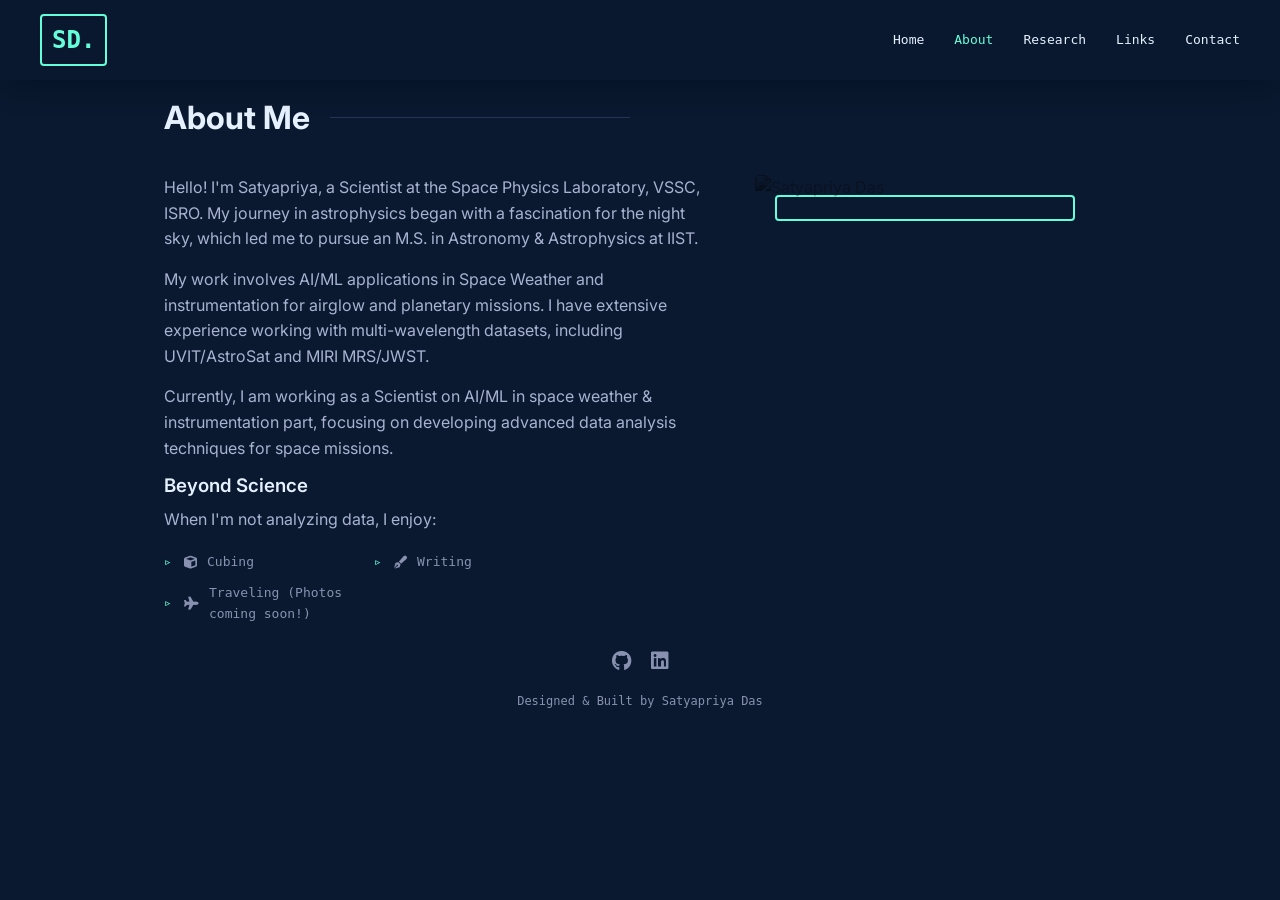
==== about.html @ 4cc2d3f5 "feat: Add multi-page website with Links, Tools, and updated Design" ====
<!DOCTYPE html>
<html lang="en">

<head>
    <meta charset="UTF-8">
    <meta name="viewport" content="width=device-width, initial-scale=1.0">
    <title>About | Satyapriya Das</title>
    <link rel="stylesheet" href="assets/css/style.css">
    <link href="https://fonts.googleapis.com/css2?family=Inter:wght@400;700&family=SF+Mono&display=swap"
        rel="stylesheet">
    <link rel="stylesheet" href="https://cdnjs.cloudflare.com/ajax/libs/font-awesome/6.4.0/css/all.min.css">
</head>

<body>

    <nav class="navbar">
        <div class="logo">SD.</div>
        <div class="nav-links">
            <a href="index.html" class="nav-link">Home</a>
            <a href="about.html" class="nav-link active">About</a>
            <a href="research.html" class="nav-link">Research</a>
            <a href="links.html" class="nav-link">Links</a>
            <a href="contact.html" class="nav-link">Contact</a>
        </div>
        <div class="hamburger">
            <div class="line line1"></div>
            <div class="line line2"></div>
            <div class="line line3"></div>
        </div>
    </nav>

    <main class="container" style="padding-top: 100px;">
        <h2 class="section-title">About Me</h2>
        <div class="about-content">
            <div class="bio-text">
                <p>Hello! I'm Satyapriya, a Scientist at the Space Physics Laboratory, VSSC, ISRO. My journey in
                    astrophysics began with a fascination for the night sky, which led me to pursue an M.S. in Astronomy
                    & Astrophysics at IIST.</p>
                <p>My work involves AI/ML applications in Space Weather and instrumentation for airglow and planetary
                    missions. I have extensive experience working with multi-wavelength datasets, including
                    UVIT/AstroSat and MIRI MRS/JWST.</p>
                <p>Currently, I am working as a Scientist on AI/ML in space weather & instrumentation part, focusing on
                    developing advanced data analysis techniques for space missions.</p>

                <h3>Beyond Science</h3>
                <p>When I'm not analyzing data, I enjoy:</p>
                <ul class="interests-list">
                    <li><i class="fas fa-cube"></i> Cubing</li>
                    <li><i class="fas fa-pen-fancy"></i> Writing</li>
                    <li><i class="fas fa-plane"></i> Traveling (Photos coming soon!)</li>
                </ul>
            </div>
            <div class="profile-pic-container">
                <img src="assets/profile.png" alt="Satyapriya Das" class="profile-pic">
            </div>
        </div>
    </main>

    <footer class="footer">
        <div class="social-links">
            <a href="https://github.com/SatyaAstroSPL" target="_blank"><i class="fab fa-github"></i></a>
            <a href="https://www.linkedin.com/in/satyapriya-das-74209920a" target="_blank"><i
                    class="fab fa-linkedin"></i></a>
        </div>
        <p class="copyright">Designed & Built by Satyapriya Das</p>
    </footer>

    <script src="assets/js/script.js"></script>
</body>

</html>
---- assets/css/style.css ----
/* 
   Professional Scientist Portfolio Theme 
   Theme: Deep Space
*/

:root {
    /* Color Palette */
    --bg-color: #0a192f;
    /* Navy Background */
    --light-navy: #112240;
    /* Light Navy for cards */
    --lightest-navy: #233554;
    /* Lighter Navy for borders/lines */
    --slate: #8892b0;
    /* Slate for secondary text */
    --light-slate: #a8b2d1;
    /* Light Slate for primary text */
    --white: #e6f1ff;
    /* White for headings */
    --accent: #64ffda;
    /* Teal Accent */
    --accent-tint: rgba(100, 255, 218, 0.1);

    --nav-bg: rgba(10, 25, 47, 0.85);

    /* Typography */
    --font-main: 'Inter', sans-serif;
    --font-mono: 'SF Mono', 'Fira Code', monospace;

    /* Spacing */
    --section-padding: 120px 0;
}

/* Reset & Base */
html {
    scroll-behavior: smooth;
    box-sizing: border-box;
}

*,
*:before,
*:after {
    box-sizing: inherit;
}

body {
    margin: 0;
    padding: 0;
    background-color: var(--bg-color);
    color: var(--light-slate);
    font-family: var(--font-main);
    line-height: 1.6;
    -webkit-font-smoothing: antialiased;
}

h1,
h2,
h3,
h4,
h5,
h6 {
    margin: 0 0 10px 0;
    font-weight: 600;
    color: var(--white);
    line-height: 1.1;
}

p {
    margin: 0 0 15px 0;
}

a {
    text-decoration: none;
    color: inherit;
    transition: all 0.25s cubic-bezier(0.645, 0.045, 0.355, 1);
}

ul {
    list-style: none;
    padding: 0;
    margin: 0;
}

/* Utilities */
.container {
    max-width: 1000px;
    margin: 0 auto;
    padding: 0 24px;
}

.section-title {
    display: flex;
    align-items: center;
    font-size: clamp(26px, 5vw, 32px);
    font-weight: 700;
    color: var(--white);
    margin-bottom: 40px;
    white-space: nowrap;
}

.section-title::after {
    content: "";
    display: block;
    width: 300px;
    height: 1px;
    margin-left: 20px;
    background-color: var(--lightest-navy);
}

.highlight {
    color: var(--accent);
}

/* Navigation */
.navbar {
    position: fixed;
    top: 0;
    width: 100%;
    height: 80px;
    background-color: var(--nav-bg);
    backdrop-filter: blur(10px);
    z-index: 1000;
    display: flex;
    justify-content: space-between;
    align-items: center;
    padding: 0 40px;
    box-shadow: 0 10px 30px -10px rgba(2, 12, 27, 0.7);
    transition: transform 0.3s ease;
}

.logo {
    color: var(--accent);
    font-family: var(--font-mono);
    font-size: 24px;
    font-weight: 700;
    border: 2px solid var(--accent);
    padding: 5px 10px;
    border-radius: 4px;
}

.nav-links {
    display: flex;
    gap: 30px;
}

.nav-link {
    color: var(--white);
    font-family: var(--font-mono);
    font-size: 13px;
    /* counter-increment removed */
}

.nav-link:hover,
.nav-link.active {
    color: var(--accent);
}

/* ::before removed to hide numbers */

/* Hero Section */
.hero-section {
    min-height: 100vh;
    display: flex;
    flex-direction: column;
    justify-content: center;
    padding: 0;
    margin: 0 auto;
    background: linear-gradient(rgba(10, 25, 47, 0.85), rgba(10, 25, 47, 0.85)), url('../Photos_for_background/Beach_pic_andaman.jpg');
    background-size: cover;
    background-position: center;
    background-attachment: fixed;
}

.hero-content {
    animation: fadeInUp 1s ease forwards;
    max-width: 1000px;
    margin: 0 auto;
    padding: 0 24px;
}

.hi-text {
    color: var(--accent);
    font-family: var(--font-mono);
    font-size: 16px;
    margin-bottom: 20px;
}

.big-heading {
    font-size: clamp(40px, 8vw, 80px);
    font-weight: 600;
    color: var(--white);
    line-height: 1.1;
    margin-bottom: 10px;
}

.medium-heading {
    font-size: clamp(40px, 8vw, 80px);
    font-weight: 600;
    color: var(--slate);
    line-height: 1.1;
    margin-bottom: 20px;
}

.hero-desc {
    font-size: 18px;
    color: var(--slate);
    max-width: 500px;
    margin-bottom: 50px;
}

.hero-buttons {
    display: flex;
    gap: 20px;
}

.btn {
    padding: 12px 24px;
    font-family: var(--font-mono);
    font-size: 14px;
    border-radius: 4px;
    cursor: pointer;
    text-align: center;
    display: inline-block;
}

.btn-primary {
    background-color: transparent;
    border: 1px solid var(--accent);
    color: var(--accent);
}

.btn-primary:hover {
    background-color: var(--accent-tint);
}

.btn-outline {
    background-color: var(--light-navy);
    color: var(--white);
    border: 1px solid var(--light-navy);
}

.btn-outline:hover {
    background-color: var(--lightest-navy);
}

/* About Section */
.about-content {
    display: grid;
    grid-template-columns: 3fr 2fr;
    gap: 50px;
    align-items: flex-start;
}

.bio-text p {
    margin-bottom: 15px;
}

.interests-list {
    display: grid;
    grid-template-columns: repeat(2, minmax(140px, 200px));
    gap: 10px;
    padding: 0;
    margin: 20px 0 0 0;
    overflow: hidden;
    list-style: none;
}

.interests-list li {
    position: relative;
    padding-left: 20px;
    font-family: var(--font-mono);
    font-size: 13px;
    color: var(--slate);
    display: flex;
    align-items: center;
    gap: 10px;
}

.interests-list li::before {
    content: "▹";
    position: absolute;
    left: 0;
    color: var(--accent);
}

.profile-pic-container {
    position: relative;
    max-width: 300px;
    border-radius: 4px;
}

.profile-pic {
    width: 100%;
    height: auto;
    border-radius: 4px;
    filter: grayscale(100%) contrast(1);
    transition: all 0.25s cubic-bezier(0.645, 0.045, 0.355, 1);
    mix-blend-mode: multiply;
}

.profile-pic-container::after {
    content: "";
    display: block;
    position: absolute;
    width: 100%;
    height: 100%;
    border-radius: 4px;
    border: 2px solid var(--accent);
    top: 20px;
    left: 20px;
    z-index: -1;
    transition: all 0.25s cubic-bezier(0.645, 0.045, 0.355, 1);
}

.profile-pic-container:hover .profile-pic {
    filter: none;
    mix-blend-mode: normal;
}

.profile-pic-container:hover::after {
    top: 15px;
    left: 15px;
}

/* Research Cards */
.experience-grid {
    display: grid;
    grid-template-columns: repeat(auto-fill, minmax(300px, 1fr));
    gap: 20px;
    margin-bottom: 60px;
}

.card {
    background-color: var(--light-navy);
    padding: 30px;
    border-radius: 4px;
    transition: transform 0.25s ease;
    cursor: default;
}

.card:hover {
    transform: translateY(-7px);
}

.card-header {
    display: flex;
    justify-content: space-between;
    align-items: center;
    margin-bottom: 25px;
}

.folder-icon {
    color: var(--accent);
    font-size: 40px;
}

.card-links a {
    color: var(--light-slate);
    font-size: 20px;
    margin-left: 10px;
}

.card-links a:hover {
    color: var(--accent);
}

.card-title {
    color: var(--white);
    font-size: 22px;
    margin-bottom: 10px;
    font-weight: 600;
}

.card-desc {
    color: var(--slate);
    font-size: 15px;
    margin-bottom: 20px;
}

.card-tech-list {
    display: flex;
    flex-wrap: wrap;
    gap: 15px;
    font-family: var(--font-mono);
    font-size: 12px;
    color: var(--slate);
}

/* Experience Timeline */
.timeline {
    position: relative;
    max-width: 800px;
    margin: 0 auto 60px;
}

.timeline-item {
    position: relative;
    padding-left: 30px;
    border-left: 2px solid var(--lightest-navy);
    margin-bottom: 40px;
}

.timeline-item::before {
    content: "";
    position: absolute;
    left: -6px;
    top: 5px;
    width: 10px;
    height: 10px;
    border-radius: 50%;
    background-color: var(--accent);
}

.timeline-date {
    font-family: var(--font-mono);
    color: var(--accent);
    font-size: 13px;
    margin-bottom: 5px;
}

.timeline-title {
    color: var(--white);
    font-size: 20px;
    margin-bottom: 5px;
}

.timeline-subtitle {
    font-family: var(--font-mono);
    font-size: 14px;
    color: var(--white);
    margin-bottom: 10px;
}

/* Footer */
.footer {
    display: flex;
    flex-direction: column;
    align-items: center;
    padding: 20px 0;
    margin-top: auto;
    font-family: var(--font-mono);
    font-size: 12px;
}

.social-links {
    display: flex;
    gap: 20px;
    margin-bottom: 15px;
}

.social-links a {
    font-size: 20px;
    color: var(--slate);
}

.social-links a:hover {
    color: var(--accent);
    transform: translateY(-3px);
}

.copyright {
    color: var(--slate);
}

/* Contact Section */
.contact-container {
    min-height: 80vh;
    display: flex;
    flex-direction: column;
    justify-content: center;
    align-items: center;
    text-align: center;
    background: linear-gradient(rgba(10, 25, 47, 0.7), rgba(10, 25, 47, 0.9)), url('../Photos_for_background/Me_embracing_sunset.jpg');
    background-size: cover;
    background-position: center;
    border-radius: 8px;
    padding: 60px 20px;
    margin-top: 40px;
}

.contact-form {
    max-width: 600px;
    margin: 0 auto;
    width: 100%;
}

.form-group {
    margin-bottom: 20px;
}

.form-input {
    width: 100%;
    padding: 15px;
    background-color: var(--light-navy);
    border: 1px solid var(--lightest-navy);
    border-radius: 4px;
    color: var(--white);
    font-family: var(--font-main);
}

.form-input:focus {
    outline: none;
    border-color: var(--accent);
}

/* Hamburger Menu */
.hamburger {
    display: none;
    cursor: pointer;
}

.line {
    width: 25px;
    height: 3px;
    background-color: var(--accent);
    margin: 5px;
    transition: all 0.3s ease;
}

/* Responsive */
@media (max-width: 768px) {
    .navbar {
        padding: 0 20px;
    }

    .hamburger {
        display: block;
        z-index: 1001;
    }

    .nav-links {
        position: absolute;
        right: 0px;
        height: 100vh;
        top: 0vh;
        background-color: var(--light-navy);
        display: flex;
        flex-direction: column;
        align-items: center;
        justify-content: center;
        width: 70%;
        transform: translateX(100%);
        transition: transform 0.5s ease-in;
        box-shadow: -10px 0px 30px -15px rgba(2, 12, 27, 0.7);
        z-index: 1000;
        padding-top: 0;
    }

    .nav-links.active {
        transform: translateX(0%);
    }

    .nav-link {
        font-size: 18px;
        margin: 20px 0;
    }

    .nav-link::before {
        display: none;
        /* Hide numbers on mobile */
    }

    .hamburger.toggle .line1 {
        transform: rotate(-45deg) translate(-5px, 6px);
    }

    .hamburger.toggle .line2 {
        opacity: 0;
    }

    .hamburger.toggle .line3 {
        transform: rotate(45deg) translate(-5px, -6px);
    }

    .hero-section {
        padding-top: 80px;
        align-items: flex-start;
    }

    .about-content {
        grid-template-columns: 1fr;
    }

    .profile-pic-container {
        margin: 0 auto;
    }
}

/* Animations */
@keyframes fadeInUp {
    from {
        opacity: 0;
        transform: translateY(20px);
    }

    to {
        opacity: 1;
        transform: translateY(0);
    }
}

section {
    margin-bottom: 100px;
}

.link-img {
    width: 60px;
    height: 60px;
    object-fit: contain;
    margin-bottom: 15px;
    background-color: white;
    /* Add white background for transparent logos if needed */
    padding: 5px;
    border-radius: 50%;
}
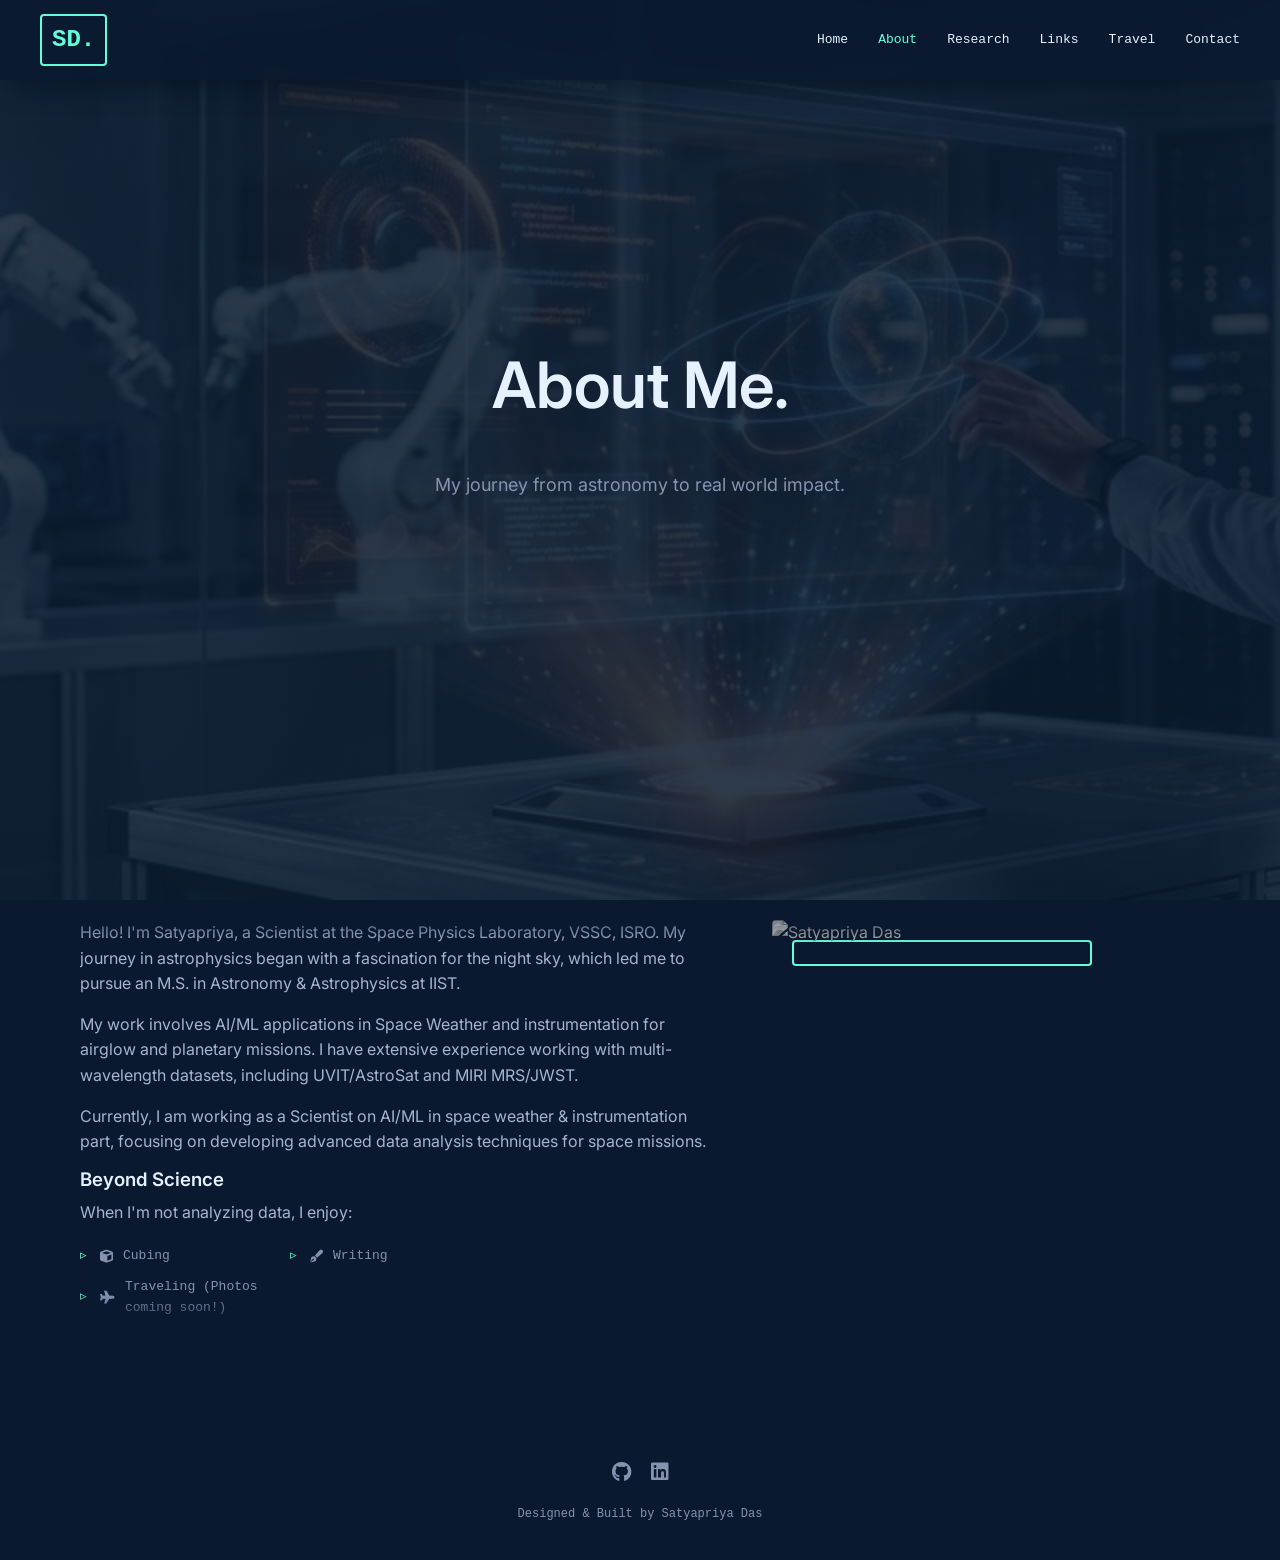
==== commit 38e10c01: "Refine design: updated home hero, links layout/logos, and added scroll blend effects" ====
--- a/about.html
+++ b/about.html
@@ -20,6 +20,7 @@
             <a href="about.html" class="nav-link active">About</a>
             <a href="research.html" class="nav-link">Research</a>
             <a href="links.html" class="nav-link">Links</a>
+            <a href="travel.html" class="nav-link">Travel</a>
             <a href="contact.html" class="nav-link">Contact</a>
         </div>
         <div class="hamburger">
@@ -29,31 +30,47 @@
         </div>
     </nav>
 
-    <main class="container" style="padding-top: 100px;">
-        <h2 class="section-title">About Me</h2>
-        <div class="about-content">
-            <div class="bio-text">
-                <p>Hello! I'm Satyapriya, a Scientist at the Space Physics Laboratory, VSSC, ISRO. My journey in
-                    astrophysics began with a fascination for the night sky, which led me to pursue an M.S. in Astronomy
-                    & Astrophysics at IIST.</p>
-                <p>My work involves AI/ML applications in Space Weather and instrumentation for airglow and planetary
-                    missions. I have extensive experience working with multi-wavelength datasets, including
-                    UVIT/AstroSat and MIRI MRS/JWST.</p>
-                <p>Currently, I am working as a Scientist on AI/ML in space weather & instrumentation part, focusing on
-                    developing advanced data analysis techniques for space missions.</p>
+    <main>
+        <section class="hero-section"
+            style="background-image: linear-gradient(rgba(10, 25, 47, 0.85), rgba(10, 25, 47, 0.85)), url('assets/images/about_data_interface.png');">
+            <div class="container hero-container">
+                <div class="hero-content">
+                    <h1 class="big-heading">About Me.</h1>
+                    <p class="hero-desc">
+                        My journey from astronomy to real world impact.
+                    </p>
+                </div>
+            </div>
+        </section>
 
-                <h3>Beyond Science</h3>
-                <p>When I'm not analyzing data, I enjoy:</p>
-                <ul class="interests-list">
-                    <li><i class="fas fa-cube"></i> Cubing</li>
-                    <li><i class="fas fa-pen-fancy"></i> Writing</li>
-                    <li><i class="fas fa-plane"></i> Traveling (Photos coming soon!)</li>
-                </ul>
+        <section class="container" style="padding-bottom: 100px;">
+            <div class="about-content scroll-blend">
+                <div class="bio-text">
+                    <p>Hello! I'm Satyapriya, a Scientist at the Space Physics Laboratory, VSSC, ISRO. My journey in
+                        astrophysics began with a fascination for the night sky, which led me to pursue an M.S. in
+                        Astronomy
+                        & Astrophysics at IIST.</p>
+                    <p>My work involves AI/ML applications in Space Weather and instrumentation for airglow and
+                        planetary
+                        missions. I have extensive experience working with multi-wavelength datasets, including
+                        UVIT/AstroSat and MIRI MRS/JWST.</p>
+                    <p>Currently, I am working as a Scientist on AI/ML in space weather & instrumentation part, focusing
+                        on
+                        developing advanced data analysis techniques for space missions.</p>
+
+                    <h3>Beyond Science</h3>
+                    <p>When I'm not analyzing data, I enjoy:</p>
+                    <ul class="interests-list">
+                        <li><i class="fas fa-cube"></i> Cubing</li>
+                        <li><i class="fas fa-pen-fancy"></i> Writing</li>
+                        <li><i class="fas fa-plane"></i> Traveling (Photos coming soon!)</li>
+                    </ul>
+                </div>
+                <div class="profile-pic-container">
+                    <img src="assets/profile.png" alt="Satyapriya Das" class="profile-pic">
+                </div>
             </div>
-            <div class="profile-pic-container">
-                <img src="assets/profile.png" alt="Satyapriya Das" class="profile-pic">
-            </div>
-        </div>
+        </section>
     </main>
 
     <footer class="footer">
--- a/assets/css/style.css
+++ b/assets/css/style.css
@@ -81,12 +81,37 @@
     margin: 0;
 }
 
-/* Utilities */
+/* Global Container Spacing */
 .container {
-    max-width: 1000px;
+    max-width: 1200px;
+    /* Increased max-width for better use of space */
     margin: 0 auto;
-    padding: 0 24px;
-}
+    padding: 0 40px;
+    /* Consistent padding */
+}
+
+@media (max-width: 768px) {
+    .container {
+        padding: 0 20px;
+    }
+}
+
+/* Research Timeline Gradient Blend */
+.timeline {
+    position: relative;
+    max-width: 800px;
+    margin: 0 auto 60px;
+    /* Smooth blending at the top and bottom of the list */
+    -webkit-mask-image: linear-gradient(to bottom, transparent 0%, black 10%, black 90%, transparent 100%);
+    mask-image: linear-gradient(to bottom, transparent 0%, black 10%, black 90%, transparent 100%);
+    padding: 20px 0;
+}
+
+.timeline::after {
+    /* Removed old overlay method in favor of mask-image */
+    display: none;
+}
+
 
 .section-title {
     display: flex;
@@ -157,15 +182,21 @@
 
 /* ::before removed to hide numbers */
 
-/* Hero Section */
+/* Hero Section - Refined for Cinematic Feel */
 .hero-section {
     min-height: 100vh;
     display: flex;
     flex-direction: column;
     justify-content: center;
-    padding: 0;
+    align-items: center;
+    /* Centered alignment */
+    text-align: center;
+    /* Centered text */
+    padding: 0 20px;
     margin: 0 auto;
-    background: linear-gradient(rgba(10, 25, 47, 0.85), rgba(10, 25, 47, 0.85)), url('../Photos_for_background/Beach_pic_andaman.jpg');
+    /* Darker overlay to hide artifacts and improve text contrast */
+    background: linear-gradient(rgba(10, 16, 26, 0.92), rgba(10, 16, 26, 0.85)), url('../Photos_for_background/Beach_pic_andaman.jpg');
+    /* Ideally replace with a better space image if available, but this overlay helps */
     background-size: cover;
     background-position: center;
     background-attachment: fixed;
@@ -173,20 +204,40 @@
 
 .hero-content {
     animation: fadeInUp 1s ease forwards;
-    max-width: 1000px;
+    max-width: 900px;
+    /* Constrain width for better readability */
     margin: 0 auto;
     padding: 0 24px;
 }
 
+.scroll-blend {
+    -webkit-mask-image: linear-gradient(to bottom, transparent 0%, black 10%, black 90%, transparent 100%);
+    mask-image: linear-gradient(to bottom, transparent 0%, black 10%, black 90%, transparent 100%);
+    padding: 20px 0;
+}
+
 .hi-text {
     color: var(--accent);
     font-family: var(--font-mono);
     font-size: 16px;
     margin-bottom: 20px;
-}
-
+    display: block;
+    /* Ensure block for centering */
+}
+
+/* Global Container Spacing */
+.container {
+    max-width: 1200px;
+    margin: 0 auto;
+    padding: 0 40px;
+    overflow-wrap: break-word;
+    /* Prevent text cutting */
+}
+
+/* ... */
 .big-heading {
-    font-size: clamp(40px, 8vw, 80px);
+    font-size: clamp(32px, 6vw, 64px);
+    /* Reduced size */
     font-weight: 600;
     color: var(--white);
     line-height: 1.1;
@@ -194,7 +245,8 @@
 }
 
 .medium-heading {
-    font-size: clamp(40px, 8vw, 80px);
+    font-size: clamp(32px, 6vw, 64px);
+    /* Reduced size */
     font-weight: 600;
     color: var(--slate);
     line-height: 1.1;
@@ -587,21 +639,144 @@
 }
 
 /* Animations */
-@keyframes fadeInUp {
-    from {
-        opacity: 0;
-        transform: translateY(20px);
-    }
-
-    to {
-        opacity: 1;
-        transform: translateY(0);
-    }
-}
-
-section {
-    margin-bottom: 100px;
-}
+/* Split Hero Layout */
+.hero.split-hero {
+    display: flex;
+    flex-direction: row;
+    align-items: center;
+    justify-content: space-between;
+    padding: 120px 5% 50px;
+    height: auto;
+    min-height: 100vh;
+    background: var(--navy);
+    background-image: none;
+    /* Remove default hero bg */
+    gap: 40px;
+    overflow: hidden;
+}
+
+.hero-content {
+    flex: 1;
+    z-index: 2;
+    display: flex;
+    flex-direction: column;
+    gap: 40px;
+}
+
+.hero-text {
+    max-width: 600px;
+}
+
+.hero-sub-image {
+    position: relative;
+    border-radius: 12px;
+    overflow: hidden;
+    border: 1px solid rgba(100, 255, 218, 0.3);
+    box-shadow: 0 10px 30px rgba(0, 0, 0, 0.5);
+    max-width: 500px;
+}
+
+.science-composite {
+    width: 100%;
+    height: auto;
+    display: block;
+    transition: transform 0.5s ease;
+}
+
+.science-composite:hover {
+    transform: scale(1.02);
+}
+
+.image-caption {
+    position: absolute;
+    bottom: 0;
+    left: 0;
+    width: 100%;
+    background: rgba(10, 25, 47, 0.85);
+    color: var(--slate);
+    font-size: 12px;
+    padding: 8px 15px;
+    backdrop-filter: blur(4px);
+    border-top: 1px solid rgba(100, 255, 218, 0.1);
+}
+
+.hero-visual {
+    flex: 1;
+    height: 80vh;
+    position: relative;
+    border-radius: 20px 0 0 20px;
+    overflow: hidden;
+    box-shadow: -10px 0 40px rgba(0, 0, 0, 0.5);
+}
+
+.rocket-launch-img {
+    width: 100%;
+    height: 100%;
+    object-fit: cover;
+    object-position: center;
+}
+
+.visual-overlay {
+    position: absolute;
+    top: 0;
+    left: 0;
+    width: 100%;
+    height: 100%;
+    background: linear-gradient(to right, var(--navy) 0%, transparent 20%, transparent 80%, var(--navy) 100%);
+    pointer-events: none;
+}
+
+/* Travel Grid Layout */
+.travel-grid {
+    display: grid;
+    grid-template-columns: repeat(auto-fit, minmax(350px, 1fr));
+    gap: 30px;
+    padding-bottom: 50px;
+}
+
+.photo-card {
+    border-radius: 12px;
+    overflow: hidden;
+    position: relative;
+    box-shadow: 0 10px 30px rgba(0, 0, 0, 0.3);
+    transition: transform 0.3s ease;
+}
+
+.photo-card:hover {
+    transform: translateY(-5px);
+}
+
+/* Mobile Responsiveness for Split Hero */
+@media (max-width: 968px) {
+    .hero.split-hero {
+        flex-direction: column-reverse;
+        /* Rocket on top or bottom? Let's keep content first usually, but visually maybe rocket top? Let's do content first */
+        flex-direction: column;
+        padding-top: 100px;
+        text-align: center;
+    }
+
+    .hero-visual {
+        width: 100%;
+        height: 400px;
+        border-radius: 12px;
+        margin-top: 30px;
+    }
+
+    .hero-sub-image {
+        margin: 0 auto;
+    }
+
+    .hero-text {
+        text-align: center;
+        margin: 0 auto;
+    }
+
+    .cta-buttons {
+        justify-content: center;
+    }
+}
+
 
 .link-img {
     width: 60px;
